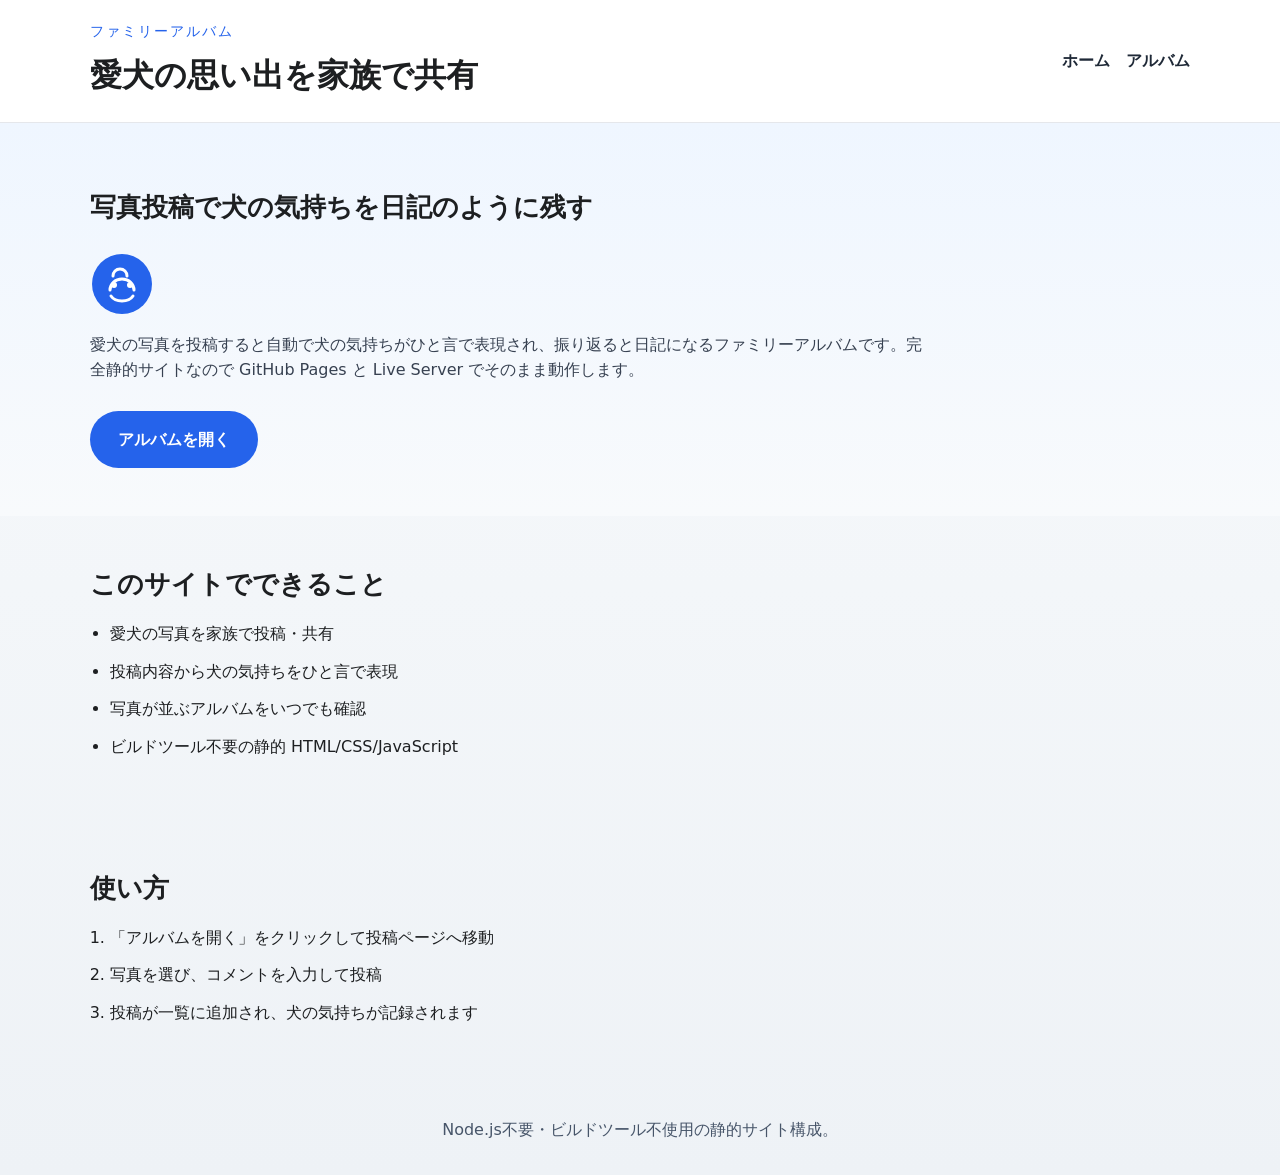
==== index.html @ 41e18056 "create" ====
<!DOCTYPE html>
<html lang="ja">
<head>
  <meta charset="UTF-8" />
  <meta name="viewport" content="width=device-width, initial-scale=1.0" />
  <title>Family Album</title>
  <link rel="stylesheet" href="assets/css/style.css" />
</head>
<body>
  <header class="site-header">
    <div class="wrap header-inner">
      <div>
        <p class="eyebrow">ファミリーアルバム</p>
        <h1>愛犬の思い出を家族で共有</h1>
      </div>
      <nav aria-label="メインナビゲーション">
        <ul class="site-nav">
          <li><a href="index.html">ホーム</a></li>
          <li><a href="album.html">アルバム</a></li>
        </ul>
      </nav>
    </div>
  </header>

  <main>
    <section class="hero">
      <div class="wrap">
        <h2>写真投稿で犬の気持ちを日記のように残す</h2>
        <img class="hero-icon" src="assets/images/dog-icon.svg" alt="犬のアイコン" />
        <p>愛犬の写真を投稿すると自動で犬の気持ちがひと言で表現され、振り返ると日記になるファミリーアルバムです。完全静的サイトなので GitHub Pages と Live Server でそのまま動作します。</p>
        <a class="button" href="album.html">アルバムを開く</a>
      </div>
    </section>

    <section class="wrap feature-section" aria-labelledby="features-title">
      <h2 id="features-title">このサイトでできること</h2>
      <ul class="feature-list">
        <li>愛犬の写真を家族で投稿・共有</li>
        <li>投稿内容から犬の気持ちをひと言で表現</li>
        <li>写真が並ぶアルバムをいつでも確認</li>
        <li>ビルドツール不要の静的 HTML/CSS/JavaScript</li>
      </ul>
    </section>

    <section class="wrap how-it-works" aria-labelledby="how-title">
      <h2 id="how-title">使い方</h2>
      <ol>
        <li>「アルバムを開く」をクリックして投稿ページへ移動</li>
        <li>写真を選び、コメントを入力して投稿</li>
        <li>投稿が一覧に追加され、犬の気持ちが記録されます</li>
      </ol>
    </section>
  </main>

  <footer class="site-footer">
    <div class="wrap">
      <p>Node.js不要・ビルドツール不使用の静的サイト構成。</p>
    </div>
  </footer>
</body>
</html>
---- assets/css/style.css ----
:root {
  color-scheme: light;
  font-family: Inter, ui-sans-serif, system-ui, -apple-system, BlinkMacSystemFont, "Segoe UI", sans-serif;
  font-size: 16px;
  line-height: 1.6;
  color: #1d1f21;
  background: #f8fafc;
}

* {
  box-sizing: border-box;
}

html, body {
  margin: 0;
  min-height: 100%;
}

body {
  background: linear-gradient(180deg, #f8fafc 0%, #eef2f6 100%);
}

img {
  max-width: 100%;
  display: block;
}

button, input, textarea, select {
  font: inherit;
}

.wrap {
  width: min(1100px, calc(100% - 2rem));
  margin: 0 auto;
}

.site-header {
  background: #ffffff;
  border-bottom: 1px solid #e5e7eb;
  position: sticky;
  top: 0;
  z-index: 10;
}

.header-inner {
  display: flex;
  justify-content: space-between;
  align-items: center;
  gap: 1rem;
  padding: 1.25rem 0;
}

.eyebrow {
  margin: 0 0 0.5rem 0;
  font-size: 0.875rem;
  text-transform: uppercase;
  letter-spacing: 0.14em;
  color: #2563eb;
}

h1, h2, h3 {
  margin: 0;
}

h1 {
  font-size: clamp(2rem, 2.5vw, 3rem);
}

h2 {
  font-size: clamp(1.5rem, 2vw, 2rem);
  margin-bottom: 0.75rem;
}

p {
  margin: 0;
}

.site-nav {
  display: flex;
  gap: 1rem;
  list-style: none;
  margin: 0;
  padding: 0;
}

.site-nav a {
  color: #1f2937;
  text-decoration: none;
  font-weight: 600;
}

.site-nav a:hover,
.site-nav a:focus-visible {
  color: #2563eb;
}

.hero {
  padding: 4rem 0 3rem;
  background: linear-gradient(180deg, #eff6ff 0%, #f8fafc 100%);
}

.hero-icon {
  width: 4rem;
  margin: 1.5rem 0 0;
}

.hero p {
  margin-top: 1rem;
  max-width: 52rem;
  color: #374151;
}

.button {
  display: inline-flex;
  align-items: center;
  justify-content: center;
  margin-top: 1.75rem;
  padding: 1rem 1.75rem;
  color: #ffffff;
  background: #2563eb;
  border: none;
  border-radius: 999px;
  text-decoration: none;
  font-weight: 700;
}

.button:hover,
.button:focus-visible {
  background: #1d4ed8;
}

.feature-section,
.how-it-works,
.album-intro,
.post-section,
.album-list {
  padding: 3rem 0;
}

.feature-list,
.how-it-works ol {
  padding-left: 1.25rem;
  margin: 1rem 0 0;
}

.feature-list li,
.how-it-works li {
  margin-bottom: 0.75rem;
}

.post-form {
  background: #ffffff;
  border: 1px solid #e5e7eb;
  border-radius: 1rem;
  padding: 1.5rem;
}

.post-form fieldset {
  border: none;
  padding: 0;
  margin: 0;
}

.post-form legend {
  font-size: 1.125rem;
  font-weight: 700;
  margin-bottom: 1rem;
}

.form-grid {
  display: grid;
  gap: 1rem;
}

label {
  display: block;
  font-weight: 600;
  margin-bottom: 0.5rem;
}

input[type="file"],
textarea {
  width: 100%;
  border: 1px solid #d1d5db;
  border-radius: 0.75rem;
  padding: 0.85rem 1rem;
  background: #ffffff;
  color: #111827;
}

textarea {
  min-height: 8rem;
  resize: vertical;
}

button[type="submit"] {
  margin-top: 1rem;
  border: none;
  border-radius: 0.9rem;
  background: #2563eb;
  color: #ffffff;
  padding: 1rem 1.5rem;
  cursor: pointer;
  font-weight: 700;
}

button[type="submit"]:hover,
button[type="submit"]:focus-visible {
  background: #1e40af;
}

.preview {
  margin-top: 2rem;
  background: #ffffff;
  border: 1px solid #e5e7eb;
  border-radius: 1rem;
  padding: 1.5rem;
}

.preview.hidden {
  display: none;
}

.preview figure {
  margin: 0;
}

.preview img {
  border-radius: 1rem;
  max-height: 320px;
  object-fit: cover;
  width: 100%;
}

.preview figcaption {
  margin-top: 0.75rem;
  font-size: 1rem;
  font-weight: 700;
  color: #111827;
}

.preview p {
  margin-top: 0.75rem;
  color: #4b5563;
}

.post-list {
  display: grid;
  gap: 1.5rem;
}

.post-card {
  background: #ffffff;
  border: 1px solid #e5e7eb;
  border-radius: 1rem;
  overflow: hidden;
}

.post-card header {
  padding: 1.25rem 1.5rem 0;
}

.post-meta {
  display: flex;
  flex-wrap: wrap;
  gap: 0.75rem;
  font-size: 0.95rem;
  color: #6b7280;
}

.post-card img {
  width: 100%;
  height: auto;
  display: block;
}

.post-body {
  padding: 1.5rem;
}

.post-caption {
  white-space: pre-wrap;
  color: #111827;
  margin: 0.75rem 0 0;
}

.no-posts {
  padding: 1.5rem;
  background: #f8fafc;
  border: 1px dashed #cbd5e1;
  border-radius: 1rem;
  color: #475569;
}

.site-footer {
  padding: 2rem 0;
  text-align: center;
  color: #475569;
}

@media (min-width: 780px) {
  .form-grid {
    grid-template-columns: 1fr 1fr;
    align-items: start;
  }

  .form-grid label,
  .form-grid input,
  .form-grid textarea {
    width: 100%;
  }

  .post-card header,
  .post-body {
    padding-left: 1.5rem;
    padding-right: 1.5rem;
  }
}

@media (max-width: 600px) {
  .header-inner {
    flex-direction: column;
    align-items: flex-start;
  }

  .site-nav {
    flex-wrap: wrap;
    gap: 0.75rem;
  }
}
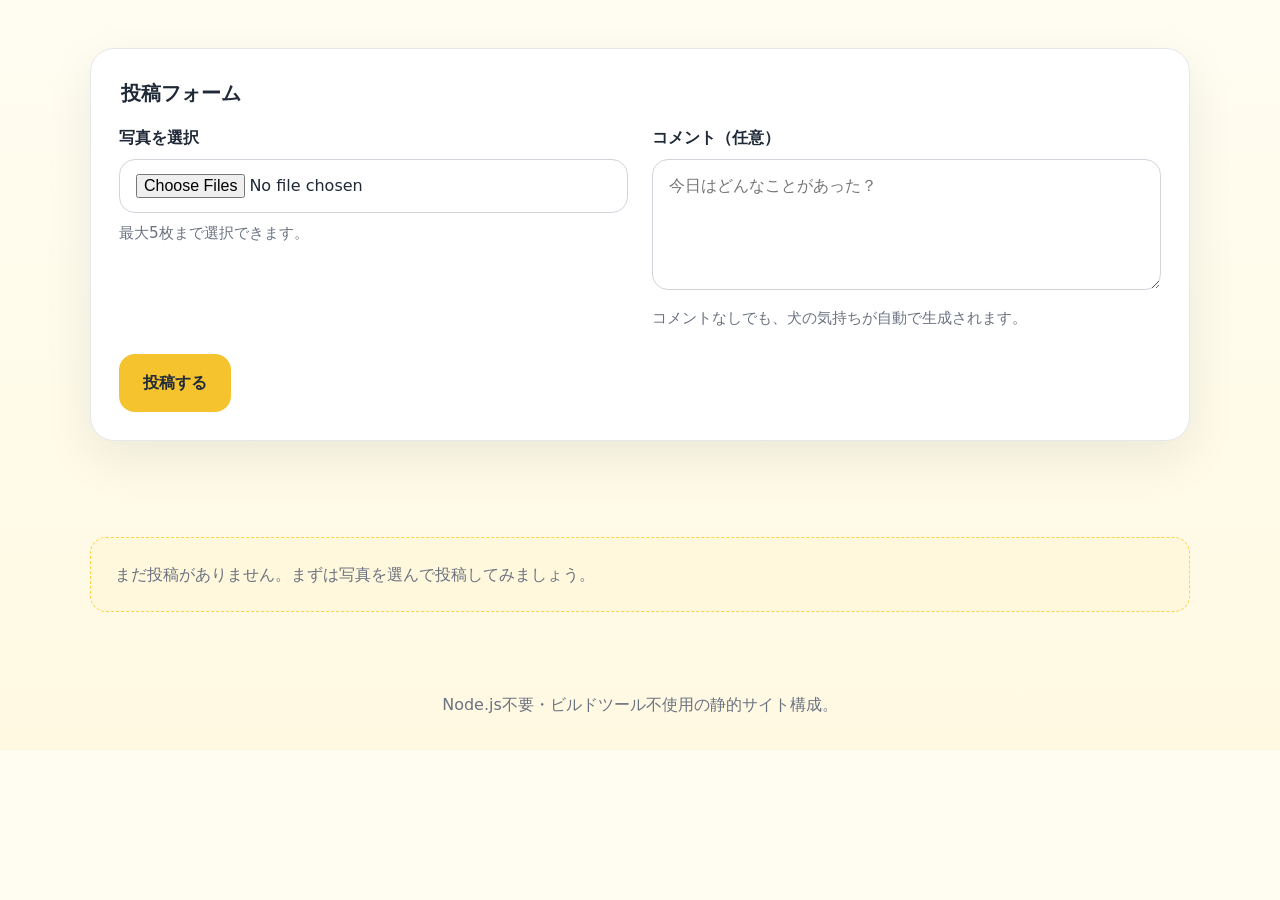
==== commit 65755c41: "index.htmlからタイトル・説明削除、album.htmlと同じ内容に統一" ====
--- a/index.html
+++ b/index.html
@@ -7,47 +7,47 @@
   <link rel="stylesheet" href="assets/css/style.css" />
 </head>
 <body>
-  <header class="site-header">
-    <div class="wrap header-inner">
-      <div>
-        <p class="eyebrow">ファミリーアルバム</p>
-        <h1>愛犬の思い出を家族で共有</h1>
-      </div>
-      <nav aria-label="メインナビゲーション">
-        <ul class="site-nav">
-          <li><a href="index.html">ホーム</a></li>
-          <li><a href="album.html">アルバム</a></li>
-        </ul>
-      </nav>
-    </div>
-  </header>
+  <main>
+    <section class="wrap post-section">
+      <form id="postForm" class="post-form">
+        <fieldset>
+          <legend>投稿フォーム</legend>
+          <div class="form-grid">
+            <div>
+              <label for="photoInput">写真を選択</label>
+              <input type="file" id="photoInput" name="photos" accept="image/*" multiple required />
+              <p class="hint">最大5枚まで選択できます。</p>
+            </div>
 
-  <main>
-    <section class="hero">
-      <div class="wrap">
-        <h2>写真投稿で犬の気持ちを日記のように残す</h2>
-        <img class="hero-icon" src="assets/images/dog-icon.svg" alt="犬のアイコン" />
-        <p>愛犬の写真を投稿すると自動で犬の気持ちがひと言で表現され、振り返ると日記になるファミリーアルバムです。完全静的サイトなので GitHub Pages と Live Server でそのまま動作します。</p>
-        <a class="button" href="album.html">アルバムを開く</a>
+            <div>
+              <label for="captionInput">コメント（任意）</label>
+              <textarea id="captionInput" name="caption" rows="4" placeholder="今日はどんなことがあった？"></textarea>
+              <p class="hint">コメントなしでも、犬の気持ちが自動で生成されます。</p>
+            </div>
+          </div>
+          <button type="submit">投稿する</button>
+        </fieldset>
+      </form>
+
+      <div id="preview" class="preview hidden" aria-live="polite">
+        <div class="preview-header">
+          <h2>投稿プレビュー</h2>
+          <p id="previewCaption" class="preview-caption"></p>
+        </div>
+        <div id="previewGrid" class="photo-grid"></div>
+        <div class="preview-body">
+          <p id="previewMood" class="preview-mood"></p>
+          <p id="previewStory" class="preview-story"></p>
+        </div>
       </div>
     </section>
 
-    <section class="wrap feature-section" aria-labelledby="features-title">
-      <h2 id="features-title">このサイトでできること</h2>
-      <ul class="feature-list">
-        <li>愛犬の写真を家族で投稿・共有</li>
-        <li>投稿内容から犬の気持ちをひと言で表現</li>
-        <li>写真が並ぶアルバムをいつでも確認</li>
-        <li>ビルドツール不要の静的 HTML/CSS/JavaScript</li>
-      </ul>
+    <section class="wrap album-list">
+      <div id="postList" class="post-list"></div>
     </section>
+  </main>
 
-    <section class="wrap how-it-works" aria-labelledby="how-title">
-      <h2 id="how-title">使い方</h2>
-      <ol>
-        <li>「アルバムを開く」をクリックして投稿ページへ移動</li>
-        <li>写真を選び、コメントを入力して投稿</li>
-        <li>投稿が一覧に追加され、犬の気持ちが記録されます</li>
+  <script src="assets/js/app.js"></script>
       </ol>
     </section>
   </main>
--- a/assets/css/style.css
+++ b/assets/css/style.css
@@ -3,8 +3,15 @@
   font-family: Inter, ui-sans-serif, system-ui, -apple-system, BlinkMacSystemFont, "Segoe UI", sans-serif;
   font-size: 16px;
   line-height: 1.6;
-  color: #1d1f21;
-  background: #f8fafc;
+  color: #1f2937;
+  background: #fffdf2;
+  --primary: #f5c32e;
+  --primary-dark: #d1a70a;
+  --surface: #fff8dc;
+  --border: #e5e7eb;
+  --text: #1f2937;
+  --muted: #6b7280;
+  --shadow: 0 18px 50px rgba(15, 23, 42, 0.08);
 }
 
 * {
@@ -17,7 +24,8 @@
 }
 
 body {
-  background: linear-gradient(180deg, #f8fafc 0%, #eef2f6 100%);
+  background: linear-gradient(180deg, #fffdf2 0%, #fff9e2 100%);
+  color: var(--text);
 }
 
 img {
@@ -55,7 +63,7 @@
   font-size: 0.875rem;
   text-transform: uppercase;
   letter-spacing: 0.14em;
-  color: #2563eb;
+  color: var(--primary);
 }
 
 h1, h2, h3 {
@@ -84,75 +92,61 @@
 }
 
 .site-nav a {
-  color: #1f2937;
+  color: var(--text);
   text-decoration: none;
   font-weight: 600;
 }
 
 .site-nav a:hover,
 .site-nav a:focus-visible {
-  color: #2563eb;
-}
-
-.hero {
-  padding: 4rem 0 3rem;
-  background: linear-gradient(180deg, #eff6ff 0%, #f8fafc 100%);
+  color: var(--primary-dark);
+}
+
+.hero,
+.album-hero {
+  padding: 3rem 0;
+  background: linear-gradient(180deg, rgba(245, 195, 46, 0.16) 0%, #fffdf2 100%);
+}
+
+.hero-copy {
+  max-width: 58rem;
 }
 
 .hero-icon {
   width: 4rem;
-  margin: 1.5rem 0 0;
-}
-
-.hero p {
-  margin-top: 1rem;
-  max-width: 52rem;
-  color: #374151;
+  margin-top: 1.5rem;
 }
 
 .button {
   display: inline-flex;
   align-items: center;
   justify-content: center;
-  margin-top: 1.75rem;
   padding: 1rem 1.75rem;
-  color: #ffffff;
-  background: #2563eb;
-  border: none;
+  background: var(--primary);
+  color: #1f2937;
   border-radius: 999px;
   text-decoration: none;
+  border: none;
   font-weight: 700;
+  cursor: pointer;
 }
 
 .button:hover,
 .button:focus-visible {
-  background: #1d4ed8;
-}
-
-.feature-section,
-.how-it-works,
-.album-intro,
+  background: var(--primary-dark);
+}
+
 .post-section,
 .album-list {
   padding: 3rem 0;
 }
 
-.feature-list,
-.how-it-works ol {
-  padding-left: 1.25rem;
-  margin: 1rem 0 0;
-}
-
-.feature-list li,
-.how-it-works li {
-  margin-bottom: 0.75rem;
-}
-
 .post-form {
   background: #ffffff;
-  border: 1px solid #e5e7eb;
-  border-radius: 1rem;
-  padding: 1.5rem;
+  border: 1px solid var(--border);
+  border-radius: 1.5rem;
+  padding: 1.75rem;
+  box-shadow: var(--shadow);
 }
 
 .post-form fieldset {
@@ -162,14 +156,14 @@
 }
 
 .post-form legend {
-  font-size: 1.125rem;
+  font-size: 1.25rem;
   font-weight: 700;
   margin-bottom: 1rem;
 }
 
 .form-grid {
   display: grid;
-  gap: 1rem;
+  gap: 1.5rem;
 }
 
 label {
@@ -182,10 +176,10 @@
 textarea {
   width: 100%;
   border: 1px solid #d1d5db;
-  border-radius: 0.75rem;
+  border-radius: 1rem;
   padding: 0.85rem 1rem;
   background: #ffffff;
-  color: #111827;
+  color: #1f2937;
 }
 
 textarea {
@@ -193,12 +187,18 @@
   resize: vertical;
 }
 
+.hint {
+  margin: 0.5rem 0 0;
+  color: var(--muted);
+  font-size: 0.95rem;
+}
+
 button[type="submit"] {
-  margin-top: 1rem;
+  margin-top: 1.5rem;
+  background: var(--primary);
+  color: #1f2937;
   border: none;
-  border-radius: 0.9rem;
-  background: #2563eb;
-  color: #ffffff;
+  border-radius: 1rem;
   padding: 1rem 1.5rem;
   cursor: pointer;
   font-weight: 700;
@@ -206,14 +206,14 @@
 
 button[type="submit"]:hover,
 button[type="submit"]:focus-visible {
-  background: #1e40af;
+  background: var(--primary-dark);
 }
 
 .preview {
   margin-top: 2rem;
-  background: #ffffff;
-  border: 1px solid #e5e7eb;
-  border-radius: 1rem;
+  background: #fff8dc;
+  border: 1px solid #fde68a;
+  border-radius: 1.5rem;
   padding: 1.5rem;
 }
 
@@ -221,27 +221,50 @@
   display: none;
 }
 
-.preview figure {
-  margin: 0;
-}
-
-.preview img {
+.preview-header {
+  display: flex;
+  flex-direction: column;
+  gap: 0.5rem;
+}
+
+.preview-caption {
+  color: var(--muted);
+}
+
+.preview-body {
+  margin-top: 1rem;
+}
+
+.preview-mood {
+  font-weight: 700;
+  margin-bottom: 0.75rem;
+}
+
+.preview-story {
+  color: #1f2937;
+}
+
+.photo-grid {
+  display: grid;
+  gap: 0.75rem;
+  grid-template-columns: repeat(auto-fill, minmax(100px, 1fr));
+}
+
+.photo-card {
   border-radius: 1rem;
-  max-height: 320px;
+  overflow: hidden;
+  background: #ffffff;
+}
+
+.photo-card img {
+  width: 100%;
+  height: 100%;
+  min-height: 100px;
   object-fit: cover;
-  width: 100%;
-}
-
-.preview figcaption {
-  margin-top: 0.75rem;
-  font-size: 1rem;
-  font-weight: 700;
-  color: #111827;
-}
-
-.preview p {
-  margin-top: 0.75rem;
-  color: #4b5563;
+}
+
+.section-head {
+  margin-bottom: 1rem;
 }
 
 .post-list {
@@ -251,9 +274,14 @@
 
 .post-card {
   background: #ffffff;
-  border: 1px solid #e5e7eb;
-  border-radius: 1rem;
+  border: 1px solid var(--border);
+  border-radius: 1.5rem;
   overflow: hidden;
+  box-shadow: var(--shadow);
+}
+
+.post-card .photo-grid {
+  grid-template-columns: repeat(3, minmax(0, 1fr));
 }
 
 .post-card header {
@@ -265,59 +293,155 @@
   flex-wrap: wrap;
   gap: 0.75rem;
   font-size: 0.95rem;
-  color: #6b7280;
-}
-
-.post-card img {
-  width: 100%;
-  height: auto;
-  display: block;
+  color: var(--muted);
+}
+
+.tag {
+  display: inline-flex;
+  align-items: center;
+  padding: 0.3rem 0.75rem;
+  background: #fff4b8;
+  color: #8a6b00;
+  border-radius: 999px;
+  font-size: 0.85rem;
+  font-weight: 700;
 }
 
 .post-body {
   padding: 1.5rem;
 }
 
-.post-caption {
+.post-story {
+  margin: 1rem 0 0;
   white-space: pre-wrap;
-  color: #111827;
+  color: #1f2937;
+}
+
+.post-user-comment {
   margin: 0.75rem 0 0;
+  color: #4b5563;
+}
+
+.post-actions {
+  display: flex;
+  flex-wrap: wrap;
+  gap: 0.75rem;
+  margin-top: 1.25rem;
+}
+
+.post-actions button {
+  padding: 0.65rem 1rem;
+  border: 1px solid var(--border);
+  background: #ffffff;
+  color: var(--text);
+  border-radius: 0.9rem;
+  cursor: pointer;
+  font-size: 0.95rem;
+}
+
+.post-actions button:hover {
+  background: #fff5b7;
+}
+
+.post-actions .delete-btn {
+  border-color: #ef4444;
+  background: #ef4444;
+  color: #ffffff;
+}
+
+.post-actions .delete-btn:hover {
+  background: #dc2626;
 }
 
 .no-posts {
   padding: 1.5rem;
-  background: #f8fafc;
-  border: 1px dashed #cbd5e1;
+  background: #fff8dc;
+  border: 1px dashed #fcd34d;
   border-radius: 1rem;
-  color: #475569;
+  color: var(--muted);
 }
 
 .site-footer {
   padding: 2rem 0;
   text-align: center;
-  color: #475569;
+  color: var(--muted);
+}
+
+.modal {
+  position: fixed;
+  top: 0;
+  left: 0;
+  width: 100%;
+  height: 100%;
+  background: rgba(15, 23, 42, 0.35);
+  display: flex;
+  align-items: center;
+  justify-content: center;
+  z-index: 1000;
+}
+
+.modal.hidden {
+  display: none;
+}
+
+.modal-content {
+  width: min(560px, 90%);
+  background: #ffffff;
+  border-radius: 1.25rem;
+  padding: 1.75rem;
+  box-shadow: var(--shadow);
+}
+
+.modal-content h3 {
+  margin-bottom: 1rem;
+}
+
+.modal-actions {
+  display: flex;
+  justify-content: flex-end;
+  gap: 0.75rem;
+  margin-top: 1rem;
+}
+
+.modal-actions button {
+  padding: 0.75rem 1.25rem;
+  border-radius: 0.9rem;
+  border: none;
+  cursor: pointer;
+}
+
+#cancelEdit {
+  background: #e5e7eb;
+  color: var(--text);
+}
+
+#cancelEdit:hover {
+  background: #d1d5db;
+}
+
+#editForm button[type="submit"] {
+  background: var(--primary);
+  color: #1f2937;
 }
 
 @media (min-width: 780px) {
   .form-grid {
     grid-template-columns: 1fr 1fr;
-    align-items: start;
   }
-
-  .form-grid label,
-  .form-grid input,
-  .form-grid textarea {
-    width: 100%;
+}
+
+@media (max-width: 740px) {
+  .post-card .photo-grid {
+    grid-template-columns: repeat(2, minmax(0, 1fr));
   }
-
-  .post-card header,
-  .post-body {
-    padding-left: 1.5rem;
-    padding-right: 1.5rem;
+}
+
+@media (max-width: 560px) {
+  .post-card .photo-grid,
+  .photo-grid {
+    grid-template-columns: 1fr;
   }
-}
-
-@media (max-width: 600px) {
+
   .header-inner {
     flex-direction: column;
     align-items: flex-start;
